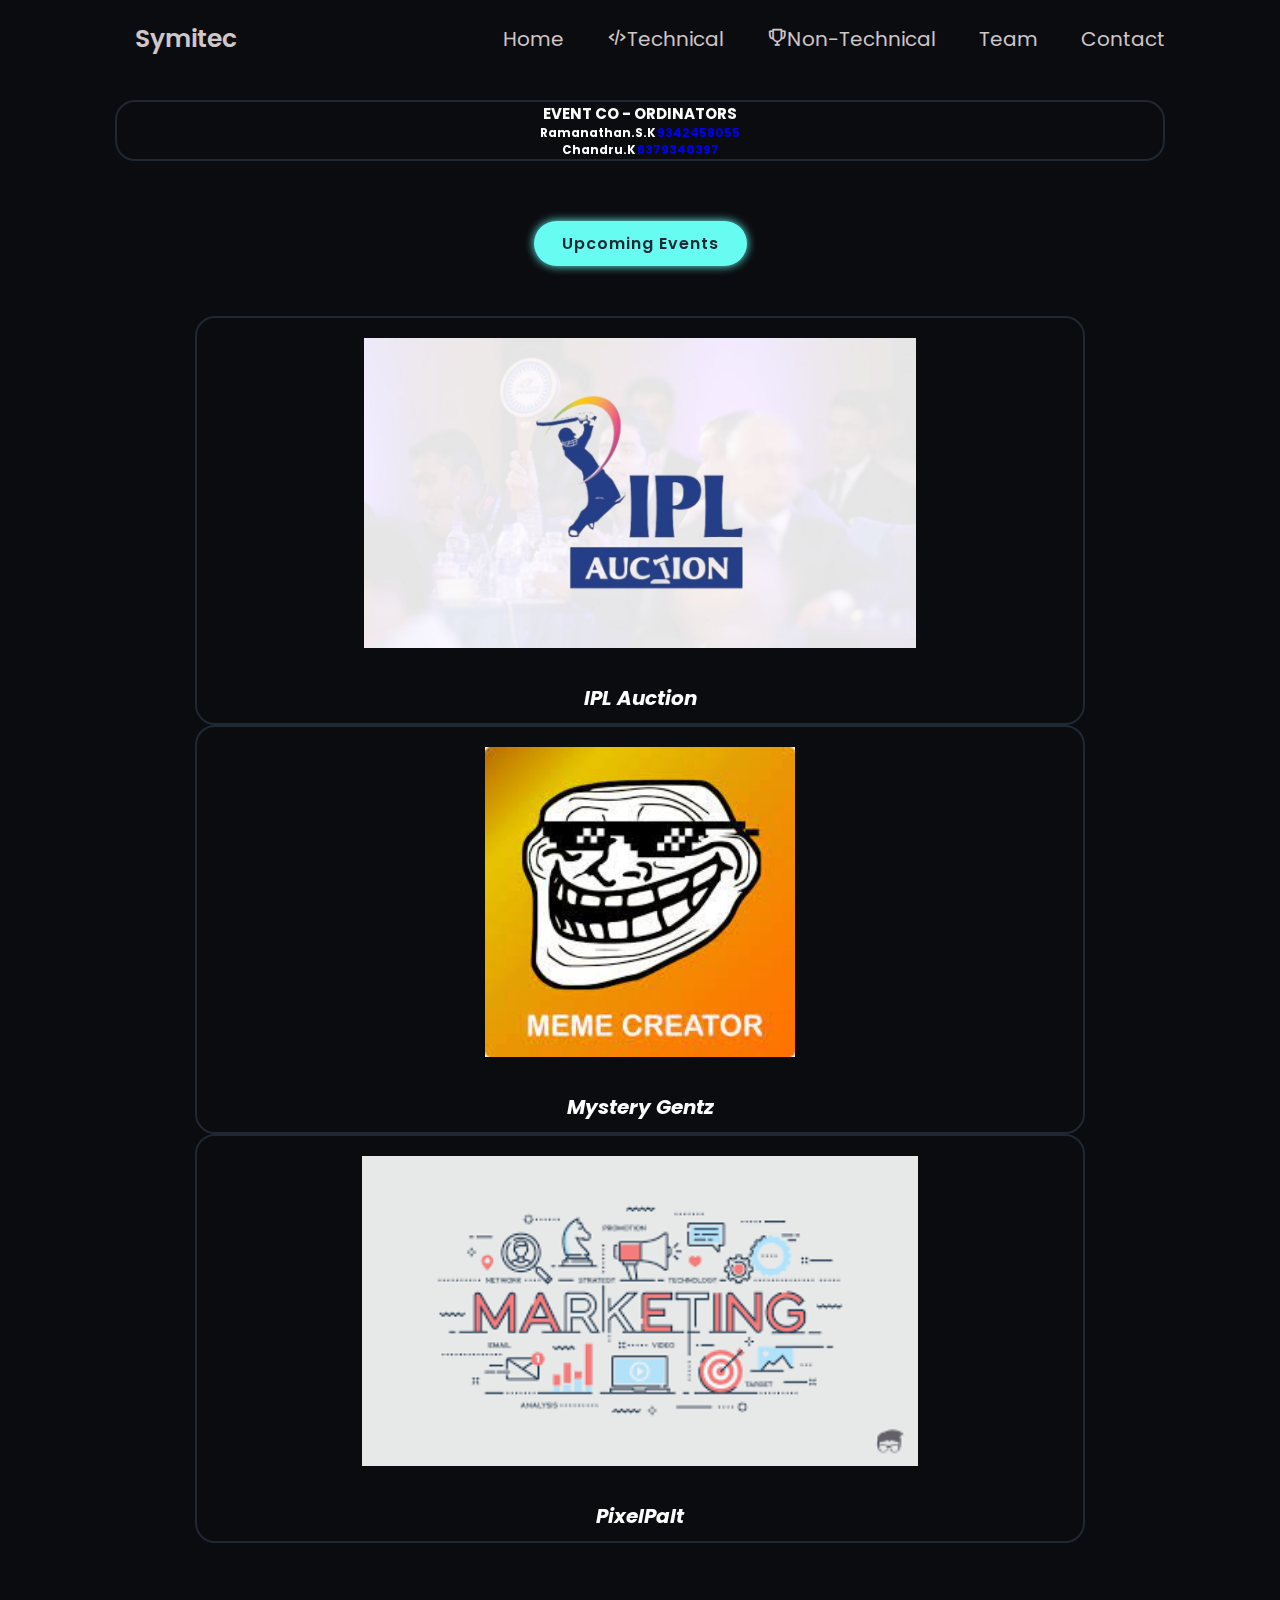
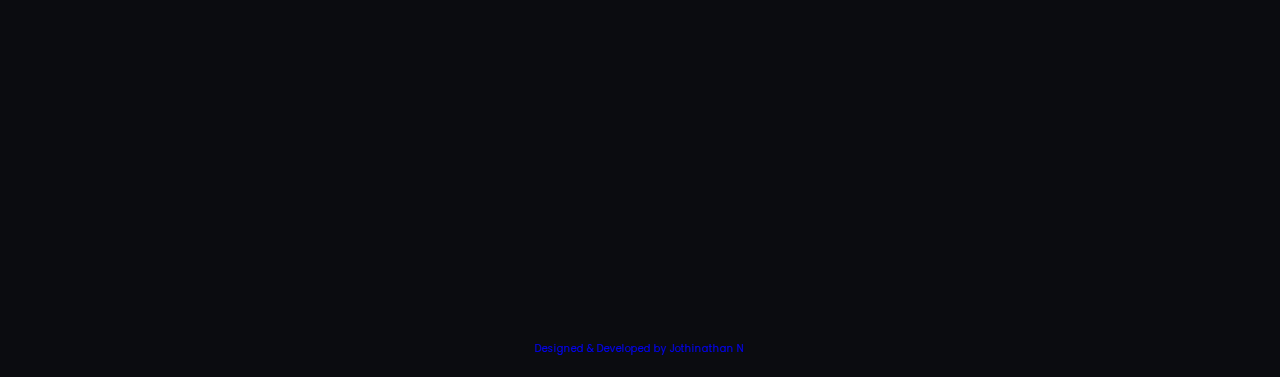
==== markus/nontech.html @ 51813b4f "Add files via upload" ====
<!doctype html>
<html lang="en">

<head>
  <meta charset="UTF-8">
  <meta name="viewport" content="width=device-width, initial-scale=1">
  <title>Non-Technical</title>
  <link href='https://unpkg.com/boxicons@2.1.4/css/boxicons.min.css' rel='stylesheet'>
  <link rel="stylesheet" href="https://unpkg.com/aos@next/dist/aos.css" />
  <link rel="icon" type="image/x-icon" href="images/favicon.ico">
  <link href="https://cdn.jsdelivr.net/npm/bootstrap@5.3.0-alpha3/dist/css/bootstrap.min.css" rel="stylesheet"
    integrity="sha384-KK94CHFLLe+nY2dmCWGMq91rCGa5gtU4mk92HdvYe+M/SXH301p5ILy+dN9+nJOZ" crossorigin="anonymous">
  <link rel="stylesheet" type="text/css" href="event.css" />
  <link rel="icon" href="images/logo2.png" type="image/x-icon">
</head>

<body onmousedown="return false" onselectstart="return false">
  <script>
    document.addEventListener('contextmenu', event => event.preventDefault());
    document.onkeydown = function (e) {
      if (event.keyCode == 123) {
        return false;
      }
      if (e.ctrlKey && e.shiftKey && e.keyCode == 'I'.charCodeAt(0)) {
        return false;
      }
      if (e.ctrlKey && e.shiftKey && e.keyCode == 'J'.charCodeAt(0)) {
        return false;
      }
      if (e.ctrlKey && e.keyCode == 'U'.charCodeAt(0)) {
        return false;
      }
      if (e.ctrlKey && e.keyCode == 'S'.charCodeAt(0)) {
        return false;
      }
      if (e.ctrlKey && e.keyCode == 'C'.charCodeAt(0)) {
        return false;
      }
      if (e.ctrlKey && e.keyCode == 'V'.charCodeAt(0)) {
        return false;
      }
    } 
  </script>
  <section>
    <header class="header">
      <a href="#" class="logo">Symitec</a>
      <i class='bx bx-menu' onclick="Toggle()" id="menu-icon"></i>
      <nav class="navbar" id="nav">
        <a href="../index.html">Home</a>
                <a href="techevent.html"><i class='bx bx-code-alt'></i>Technical</a>
                <a href="nontech.html"><i class='bx bx-trophy'></i>Non-Technical</a>
        <!-- <div class="dropdown">
          <a href="../index.html#events" class="nav-btn">Events</a>
          <div class="dropdown-content" style="width: 130px;">
            <a href="techevent.html"><i class='bx bx-code-alt'></i>Technical</a>
            <a href="nontech.html"><i class='bx bx-trophy'></i>Non-Technical</a>
          </div>
        </div> -->
        <a href="Team.html">Team</a>
        <!--<a href="./form.html">Register</a>-->
        <a href="#footer">Contact</a>
      </nav>
    </header>
    <!--<div class="col" style="display: flex; justify-content: center; align-items: center;">
      <button type="button" class="btn btn-outline-info" data-aos="fade-up" style="font-size: 20px;">Past Glimpses</button>
    </div>
    <div id="carouselExampleAutoplaying" class="carousel slide" data-bs-ride="carousel">
      <div class="carousel-inner">
        <div class="carousel-item active">
          <img src="images/tech 1.jpg" style="height: fit-content;" class="d-block w-100" alt="...">
          <div class="carousel-caption d-none d-md-block">
            <h5 style="font-size: 76px; color: rgb(249, 250, 250);"></h5>
            <h3></h3>
          </div>
        </div>
        <div class="carousel-item">
          <img src="images/tech 2.jpg" d-block w-100" alt="...">
          <div class="carousel-caption d-none d-md-block">
            <h1 style="font-size: 76px; color: rgb(249, 250, 250);"></h1>
            <h2> </h2>
          </div>
        </div>
        <div class="carousel-item">
          <img src="images/tech 3.jpg" class="d-block w-100" alt="...">
          <div class="carousel-caption d-none d-md-block">
            <h1 style="font-size: 76px; color: rgb(249, 250, 250);"></h1>
            <h5></h5>
          </div>
        </div>
      </div>
      <button class="carousel-control-prev" type="button" data-bs-target="#carouselExampleAutoplaying"
        data-bs-slide="prev">
        <span class="carousel-control-prev-icon" aria-hidden="true"></span>
        <span class="visually-hidden">Previous</span>
      </button>
      <button class="carousel-control-next" type="button" data-bs-target="#carouselExampleAutoplaying"
        data-bs-slide="next">
        <span class="carousel-control-next-icon" aria-hidden="true"></span>
        <span class="visually-hidden">Next</span>
      </button>
    </div>-->
    <div class="container">

      <div class="card h-150">

        <div class="card-body">
          <div style="color: white;">

            <h2>EVENT CO - ORDINATORS</h2>
            <h3>Ramanathan.S.K <a href="tel:+9342458055">9342458055</a></h3>
            <h3>Chandru.K <a href="tel:+6379340397">6379340397</a></h3>
          </div>
          <div class="card-text">
            <!-- <div class="card-text"><b>Coordinator: JOTHINATHAN N</b></div>
                                <div class="card-text"><b>Phone no: 8807993608</b></div> -->
          </div>
        </div>
        <div class="card-back">
          <div>
            <h2>EVENT CO - ORDINATORS</h2>
            <h3>Ramanathan.S.K <a href="tel:+9342458055">9342458055</a></h3>
            <h3>Chandru.K <a href="tel:+6379340397">6379340397</a></h3>
          </div>

        </div>

      </div>

    </div>
    <div class="container button">

      <div class="row" style="text-align:center">








        <div class="col">
          <button type="button" class="btn btn-outline-info" data-aos="fade-up">Upcoming Events</button>
        </div>
      </div>
      <div class="container card-container" data-aos="fade-up">
        <div class="row row-cols-1 row-cols-md-3 g-4">
          <div class="col">
            <div class="card h-150">
              <img src="Everything-to-know-about-the-IPL-Auction-2024.jpg" class="card-img-top" alt="..." height="350">
              <div class="card-body">
                <h5 class="card-title">IPL Auction</h5>
                <div class="card-text">
                  <!-- <div class="card-text"><b>Coordinator: JOTHINATHAN N</b></div>
                  <div class="card-text"><b>Phone no: 8807993608</b></div> -->
                </div>
              </div>
              <div class="card-back">
                <p>* IPL enthusiasts can participate <br>
                  * Team size can be up to three(minimum 3 maximum 4).<br>
                  * Result based on judges</p>
              </div>

            </div>
          </div>


          <div class="col">
            <div class="card h-150">
              <img src="images/meme.jpg" class="card-img-top" alt="..." height="350">
              <div class="card-body">
                <h5 class="card-title">Mystery Gentz</h5>
                <div class="card-text">
                  <!-- <div class="card-text"><b>Coordinator: JOTHINATHAN N</b></div>
                  <div class="card-text"><b>Phone no: 8807993608</b></div> -->
                </div>
              </div>
              <div class="card-back">
                <!-- <p>Topic Will be Given Onspot.<br> -->
                <!-- *Based on the Topic the memes should be designed.<br> -->
                <!-- *Memes will be Designed Within in the given time.<br> -->
                <!-- *No Vulnerability words should be added in that meme.</p> -->
                (MAXIMUM 2-3 MEMBERS IN TEAM)
                Mystery Geniz is challenging event to think creatively and solve problems quickly, but it’s a
                rewarding mental challenge with a positive twist for everyone taking part.
              </div>
            </div>
          </div>
          <div class="col">
            <div class="card h-150">
              <img src="images/marketing.png" class="card-img-top" alt="..." height="350">
              <div class="card-body">
                <h5 class="card-title">PixelPalt</h5>
                <div class="card-text">
                  <!-- <div class="card-text"><b>Coordinator: JOTHINATHAN N</b></div>
                  <div class="card-text"><b>Phone no: 8807993608</b></div> -->
                </div>
              </div>
              <div class="card-back">
                <p>A team can consist maximum of 2 members.<br>
                  <!-- *Here the marketing capabilities in selling a really or non-existing product will be tested. -->
                </p>
              </div>
            </div>
          </div>
        </div>
  </section>
  <footer class="footer" id="footer">
    <div class="followus" data-aos="fade-right" data-aos-offset="100">
      <h2 class="footer-heading">Follow Us</h2>
      <div>
        <div class="social-media-footer">
          <a href="https://www.instagram.com/mec.edu.in?igsh=MzRlODBiNWFlZA==" target="_blank"><i
              class='bx bxl-instagram'></i></a>
          <a href="https://www.linkedin.com/school/muthayammal-engineering-college/" target="_blank"><i
              class='bx bxl-linkedin'></i></a>
        </div>
      </div>
    </div>
    <div class="contactus" data-aos="fade-left" data-aos-offset="100">
      <h2 class="footer-heading">Contact Us</h2>
      <div class="contactus-content">
        <p><span>Address</span> : Muthayammal Engineering College, Kakaveri, Namakkal, Tamil Nadu 637401</p>
        <p><span>Email</span> : symitec2k24@gmail.com</p>
      </div>
    </div>
  </footer>
  <center>
    <footer><a href="https://jothinathan423.github.io/samples/task2/">Designed & Developed by Jothinathan N</a></footer>
  </center>
  <script href="./app.js"></script>
  <script>
    function Toggle() {
      const navbar = document.getElementById("nav");
      console.log('clicked');
      if (navbar.style.display === "block") {
        navbar.style.display = "none";
      }
      else {
        navbar.style.display = "block";
      }

    }
  </script>
  <script src="https://unpkg.com/aos@next/dist/aos.js"></script>
  <script>
    AOS.init({
      duration: 1000,
      offset: 300,
    });
  </script>
  <script src="	https://cdn.jsdelivr.net/npm/bootstrap@5.3.1/dist/css/bootstrap.min.css"></script>
  <script src="https://cdn.jsdelivr.net/npm/bootstrap@5.3.0-alpha3/dist/js/bootstrap.bundle.min.js"
    integrity="sha384-ENjdO4Dr2bkBIFxQpeoTz1HIcje39Wm4jDKdf19U8gI4ddQ3GYNS7NTKfAdVQSZe"
    crossorigin="anonymous"></script>
</body>

</html>
---- markus/event.css ----
@import url("https://fonts.googleapis.com/css2?family=Poppins:wght@300;400;500;600;700;800;900&display=swap");

a{
  text-decoration: none;
}
* {
  margin: 0;
  padding: 0;
  box-sizing: border-box;
  text-decoration: none;
  border: none;
  outline: none;
  scroll-behavior: smooth;
  font-family: "Poppins", sans-serif;
}

:root {
  --bg-color: #0b0c10;
  --sec-bg-color: #1f2833;
  --text-color: #cfc6c7;
  --main-color: #66fcf1;
  --navdisp: hidden;
}

html {
  font-size: 62.5%;
  overflow-x: hidden;
}

body {
  color: var(--text-color);
}

.header {
  position: fixed;
  top: 0;
  left: 0;
  width: 100%;
  padding: 2rem 9%;
  background-color: var(--bg-color);
  display: flex;
  /* flex-wrap: wrap; */
  justify-content: space-between;
  align-items: center;
  z-index: 100;
}

.header.sticky{
  border-bottom: .1rem solid rgba(0, 0, 0, .2);
}

/* Header Logo  */
.logo {
  font-size: 2.5rem;
  color: var(--text-color);
  font-weight: 600;
  cursor: default;
  margin-left: 2rem;
}

#menu-icon{
  padding-right: 0.5rem;
}


.nav-hidden{
  display: block;
}

.navbar{
  display: block;
}

.navbar a, .nav-btn {
  font-size: 2rem;
  /* border: #0b0c10; */
  color: var(--text-color);
  margin-left: 4rem;
  transition: 0.3s;
}

#menu-icon{
  font-size: 3.6rem;
  color: var(--text-color);
  display: none;
}

.navbar a:hover {
  color: var(--main-color);
}


/* Dropdown */

.nav-btn{
  background: none;
}

.nav-btn:hover{
  color: var(--main-color);
}

.dropdown{
  display: inline;
  overflow: hidden;
  font-size: 1.7rem;
  border:none;
  color: var(--text-color);
  /* margin-left: 4rem; */
  transition: 0.3s;
}
.dropdown-content{

  display: none;
  position: absolute;
  background-color: none;
  border-radius: 10%;
  margin-left: 12rem;
  background-color: var(--sec-bg-color);
  /* border: 0.5px solid var(--main-color); */
  z-index: 1;
  
}

.dropdown-content a{
  font-size: 1.7rem;
  float: none;
  color: var(--text-color);
  padding: 0.2rem 0.5rem;
  text-decoration: none;
  display: block;
  margin-left: 0px;
  padding: 0.5rem 1.5rem;
}

.dropdown:hover .dropdown-content{
  display: block;
  /* background-color: var(--bg-color); */
}


/* Main Section  */
section {
  /*background-image: linear-gradient(to left, #1f2833 0%, black 100%);*/
  background: var(--bg-color);
  min-height: 100vh;
  padding: 10rem 9% 2rem;
}

.btn{
    display: inline-block;
    padding: 1rem 2.8rem;
    background: var(--main-color);
    border-radius: 4rem;
    box-shadow: 0 0 1rem var(--main-color);
    font-size: 1.6rem;
    color: var(--sec-bg-color);
    letter-spacing: .1rem;
    font-weight: 600;
    transition: .5s ease;
}

.btn:hover{
    box-shadow: none;
}

/* .carousel-item img{
  width: auto;
  height: 500px;
} */

.carousel-caption {
    font-size: 76px; 
    text-align: center;
    top:50% ;
    color: rgb(249, 250, 250);
    bottom: initial;
    transform: translateY(-50%);
    translate: behavioursmooth;
    
  }
  @media (min-width: 564px) {
    .carousel-caption {
      font-size: 1.5vw; 
    }
  }
  .carousel-inner {
    /* padding-top: 300px; */
 /* height: 500px;  */
 height:auto;
 width:auto;
 padding: 20px; /
 }
 .card-container{
  padding: 50px;
  padding-left: 20px;
  padding-right: 20px;
  border-radius: 100rem;
}
.card-img-top{
  padding: 20px;
  border-radius: 20px;
  backface-visibility: hidden;
 }
.card{
    background: var(--sec-bg-color);
    flex: 1 1 30rem;
    background: var(--bg-color);
    border-radius: 2rem;
    text-align: center;
    border: .2rem solid var(--sec-bg-color);
    transition: .5s ease;
    transform-style: preserve-3d;
}

.card-title{
color:white;
font-size: 2rem;
font-style: oblique;
padding: 10px;
}
.card-text{
color:white;
font-size: 1.6rem;
}
.card:hover{
    border-color: var(--main-color);
    /* transform: scale(1.02); */
    transform: rotateY(180deg);
}
.card .card-body {
  backface-visibility: hidden;
}
.card-front,
.card-back {
  /* transform: rotateY(180deg); */
  backface-visibility: hidden;
  position: absolute;
  top: 0;
  left: 0;
  right: 0;
  bottom: 0;
  border-radius: 2rem;
  border: .2rem solid var(--sec-bg-color);

}
.card-back {
  transform: rotateY(180deg);
  background-color: black;
  color: white;
  text-align: center;
  display: flex;
  flex-direction: column;
  justify-content:center ; 
  align-items: center;
  gap: 5rem;
  font-size: 2rem;
  border: .2rem solid var(--sec-bg-color);
}

.card-back p{
  padding: 10px;
}

.button{
padding: 60px;
}

.card-button{
  padding: 40px;

}



/* footer section */

footer{
  background: var(--bg-color);
  padding: 1.4rem 4rem;
  display: flex;
  flex-direction: row;
  justify-content:space-around;
  flex-wrap: wrap;
  padding-top: 6rem;
  padding-bottom: 2rem;
}

.footer-heading{
  text-align: left;
  font-size: 4.5rem;
  /* margin-left: 1.2rem; */
}

.footer-logo{
  min-height: 100vh;
  padding: 10rem 9% 2rem;
}

.social-media-footer a {
  display: inline-flex;
  justify-content: center;
  align-items: center;
  width: 4rem;
  height: 4rem;
  background: transparent;
  border: 0.2rem solid var(--text-color);
  border-radius: 50%;
  font-size: 2rem;
  color: var(--text-color);
  margin: 1rem 1rem 1rem 0;
  transition: 0.5s ease;
}

.social-media-footer a:hover {
  background: var(--main-color);
  color: var(--sec-bg-color);
  box-shadow: 0 0 1rem var(--main-color);
}

.rights{
  padding-left: 1rem;
}

.followus, .contactus{
  text-align: left;
}

.contactus-content{
  margin-top: 1rem;
}


/* .contactus-content{
  padding-left: 1.2rem;
  padding-top: 1rem;
  font-size: 1.2rem;
} */

span{
  font-weight: 700;
}



/* Breakpoints */
@media (max-width: 1200px) {
  html{
    font-size: 55%;
  }

  .home-img img{
    width: 40vw;
    height: 40vw;
  }

}

@media(max-width : 991px) {
  .header {
    padding: 2rem 3%;
  }

  section {
    padding: 10rem 3% 2rem;
  }

  .team{
    display: flex;
    flex-direction: column;
    justify-content: space-around;
  }

  .team-content{
    flex-direction: column;
  }
  .team-content h3{
    margin-top: -11rem;
    /* margin: 1rem 0; */
    font-size: 2.6rem;
  }
  .team-img img{
    width: 90vw;
  }

  footer {
    padding: 2rem 3%;
  }
}

@media(max-width: 768px) {
  #menu-icon {
    display: block
  }

  .header{
    width: 100vw;
  }

  .html{
    overflow-x: hidden;
  }

  .navbar {
    position: absolute;
    top: 100%;
    left: 0;
    display: none;
    width: 100%;
    padding: 1rem 3%;
    background: var(--bg-color);
    border-top: .1rem solid rgba(0, 0, 0, .2);
    box-shadow: 0 .5rem 1rem rgba(0, 0, 0, .2);
  }

  .home{
    flex-direction: column-reverse;
    justify-content: start;
    align-items: start;
  }

  .home-img img{
    width: 50vw;
    height: 50vw;
  }

  .home-content{
    padding-left: 1rem;
    padding-top: 1rem;
  }

  .navbar a{
    display: block;
    font-size: 2rem;
    margin: 3rem 0;
  }

  .nav-btn{
    margin-left: 0rem;
  }

  .dropdown-content{
    display: none;
  }

  .dropdown:hover .dropdown-content{
    display: none;
  }


}

@media(max-width: 565px){
  .footer{
    justify-content: start;
  }
}

@media(max-width: 450px){
  /* .home-img{
    margin-left: 2.8rem;
  } */

  .home-img img{
    width: 80vw;  
    height: 80vw;
  }

  .swiper-slide{
    width: 280px;
    height: 280px;
  }

  .front{
    font-size: 1.5rem;
  }

  .footer{
    justify-content: start;
  }

}

@media (max-width: 768px) {
  .card-back {
    font-size: 14px; /* Adjust this to your desired small font size */
  }
}
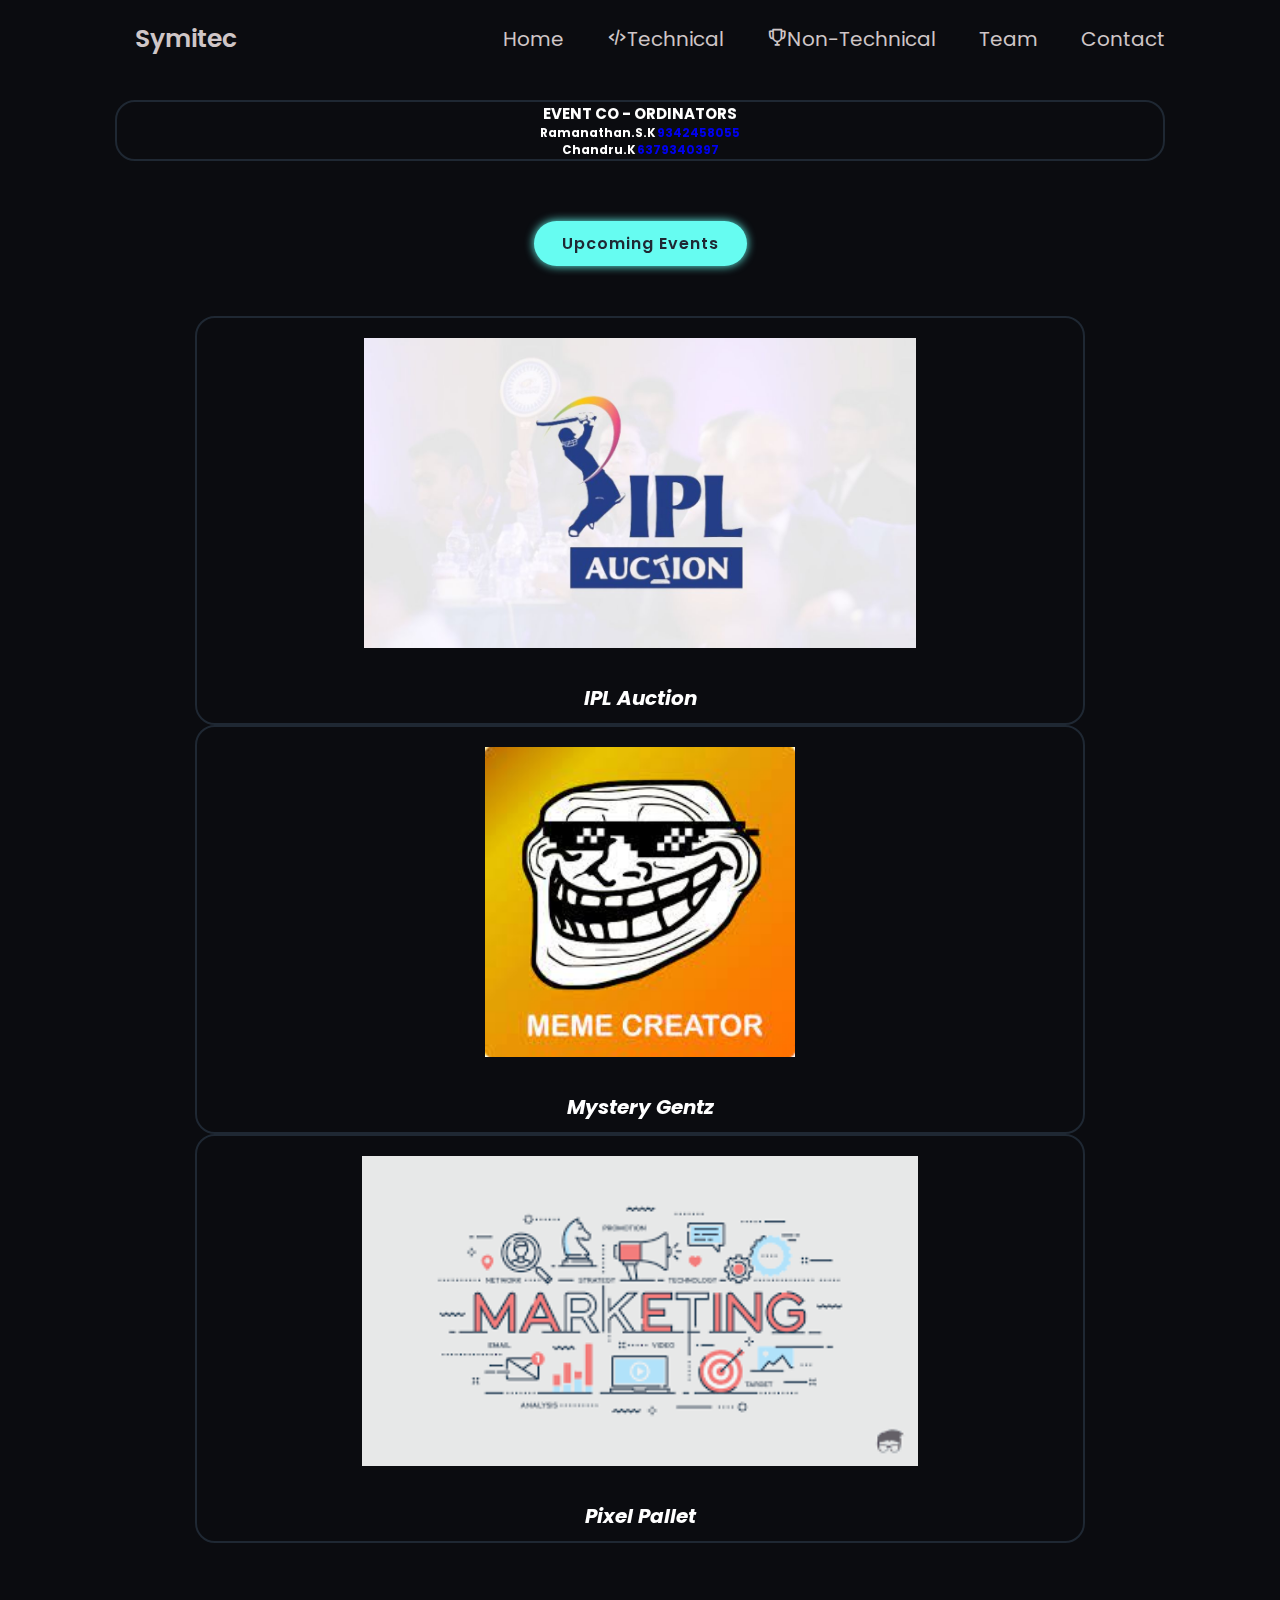
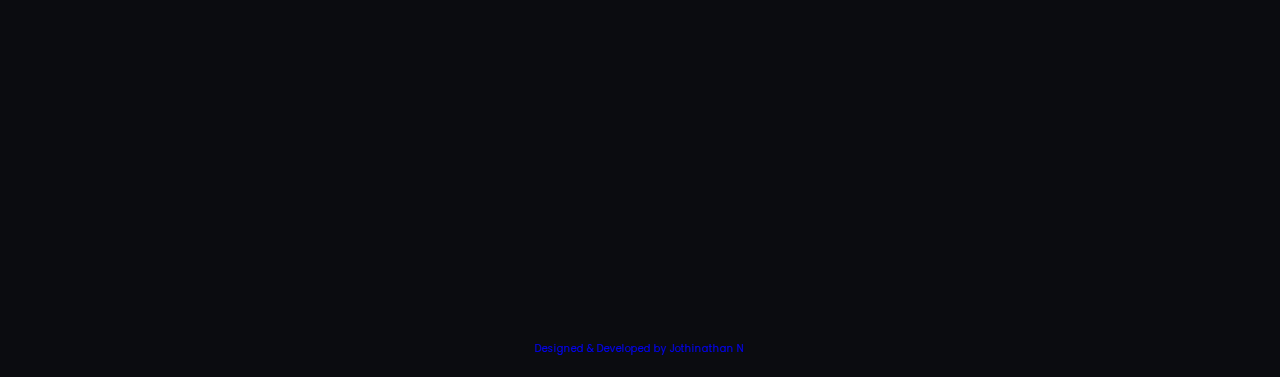
==== commit 8ba2ba62: "Update nontech.html" ====
--- a/markus/nontech.html
+++ b/markus/nontech.html
@@ -189,14 +189,14 @@
             <div class="card h-150">
               <img src="images/marketing.png" class="card-img-top" alt="..." height="350">
               <div class="card-body">
-                <h5 class="card-title">PixelPalt</h5>
+                <h5 class="card-title">Pixel Pallet</h5>
                 <div class="card-text">
                   <!-- <div class="card-text"><b>Coordinator: JOTHINATHAN N</b></div>
                   <div class="card-text"><b>Phone no: 8807993608</b></div> -->
                 </div>
               </div>
               <div class="card-back">
-                <p>A team can consist maximum of 2 members.<br>
+                <p>A team can consist maximum of 2 members.onspot topic.make your design on lab system.
                   <!-- *Here the marketing capabilities in selling a really or non-existing product will be tested. -->
                 </p>
               </div>
@@ -254,4 +254,4 @@
     crossorigin="anonymous"></script>
 </body>
 
-</html>+</html>
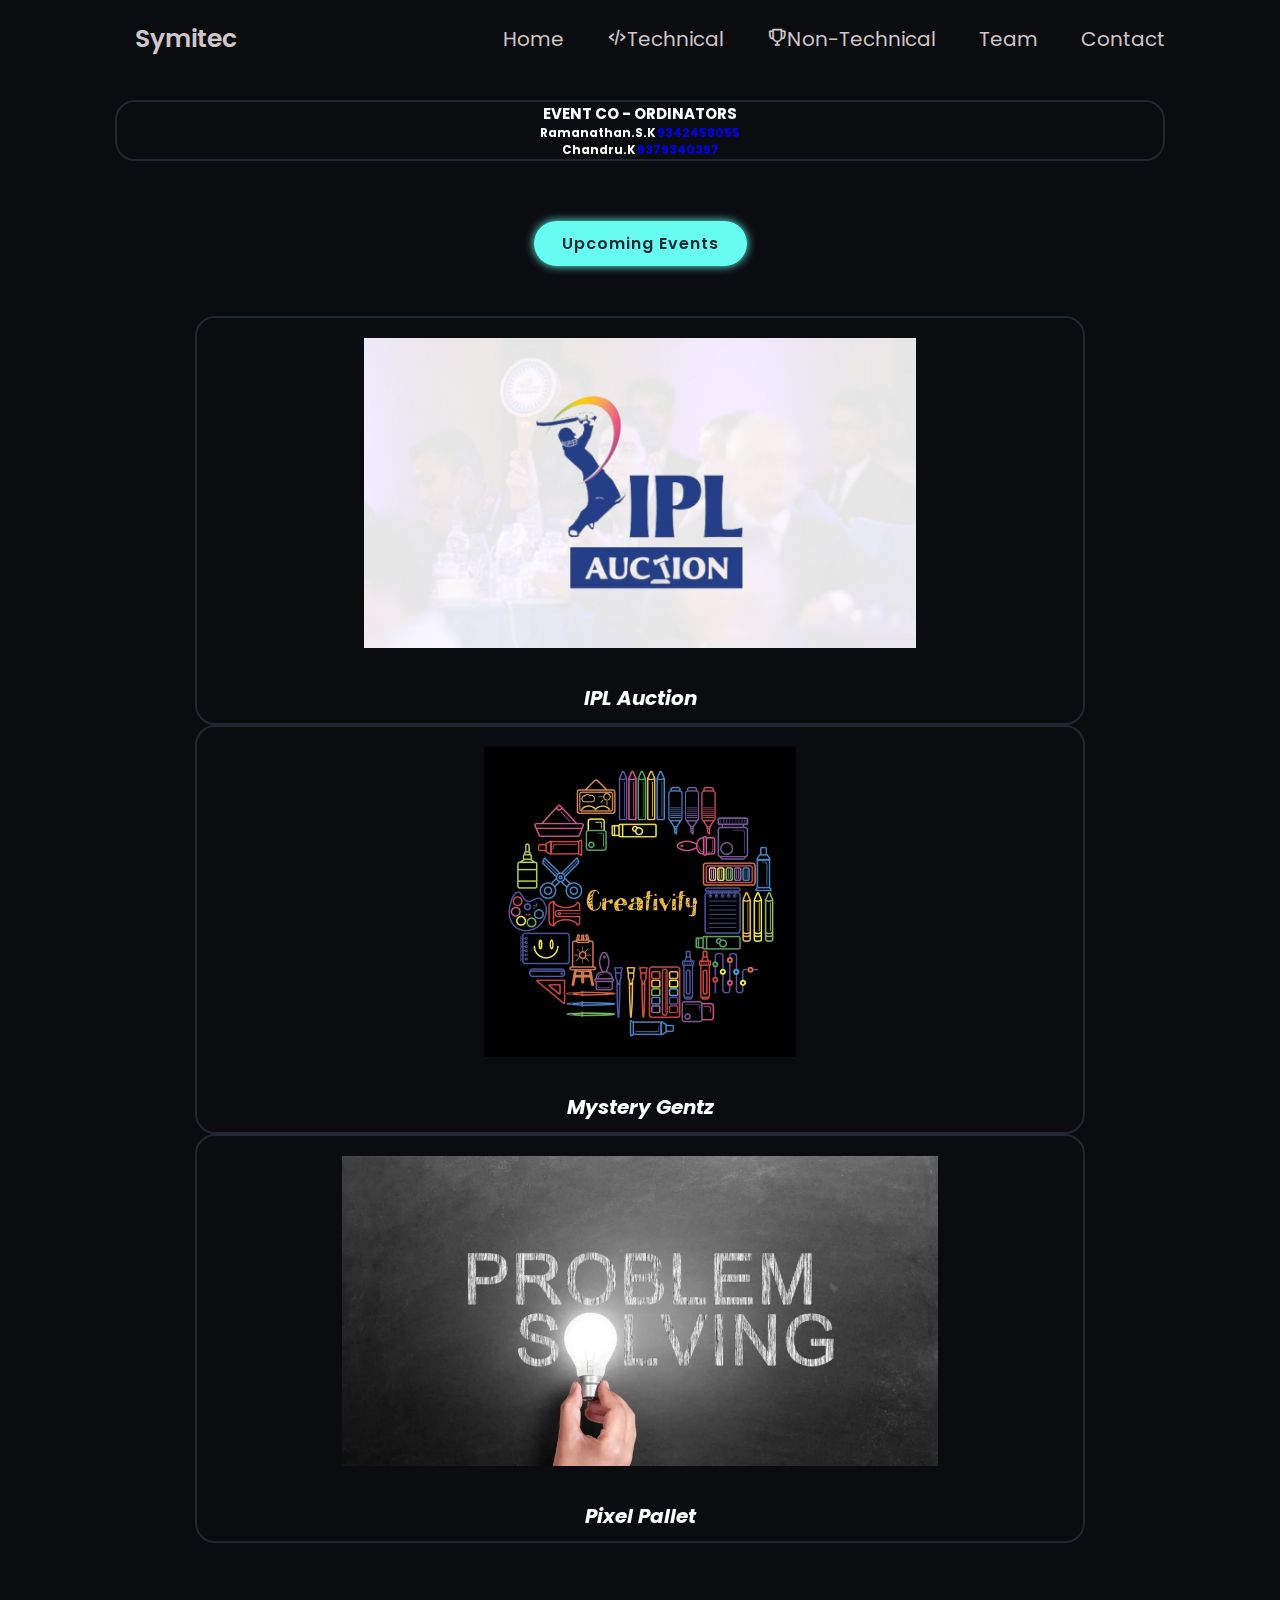
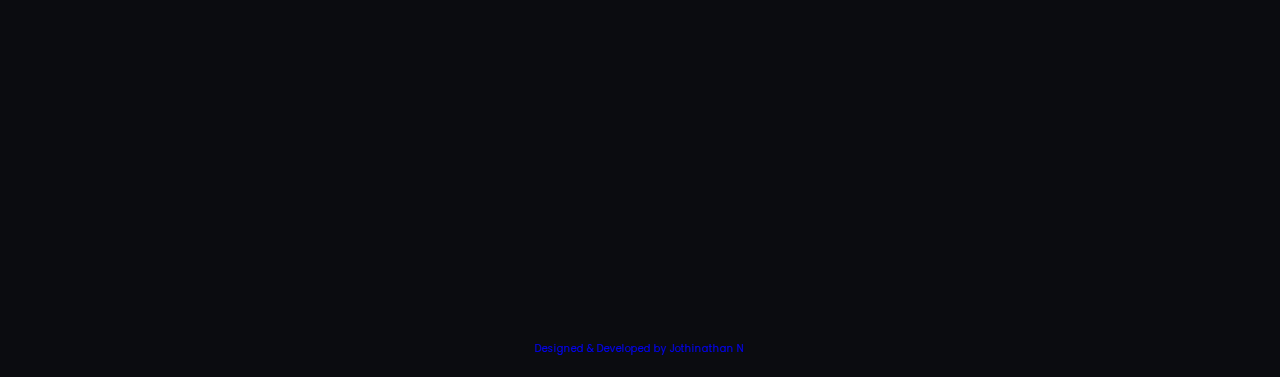
==== commit 28c4c381: "Update nontech.html" ====
--- a/markus/nontech.html
+++ b/markus/nontech.html
@@ -166,7 +166,7 @@
 
           <div class="col">
             <div class="card h-150">
-              <img src="images/meme.jpg" class="card-img-top" alt="..." height="350">
+              <img src="images/jothi2.jpg" class="card-img-top" alt="..." height="350">
               <div class="card-body">
                 <h5 class="card-title">Mystery Gentz</h5>
                 <div class="card-text">
@@ -187,7 +187,7 @@
           </div>
           <div class="col">
             <div class="card h-150">
-              <img src="images/marketing.png" class="card-img-top" alt="..." height="350">
+              <img src="images/prb.jpg" class="card-img-top" alt="..." height="350">
               <div class="card-body">
                 <h5 class="card-title">Pixel Pallet</h5>
                 <div class="card-text">
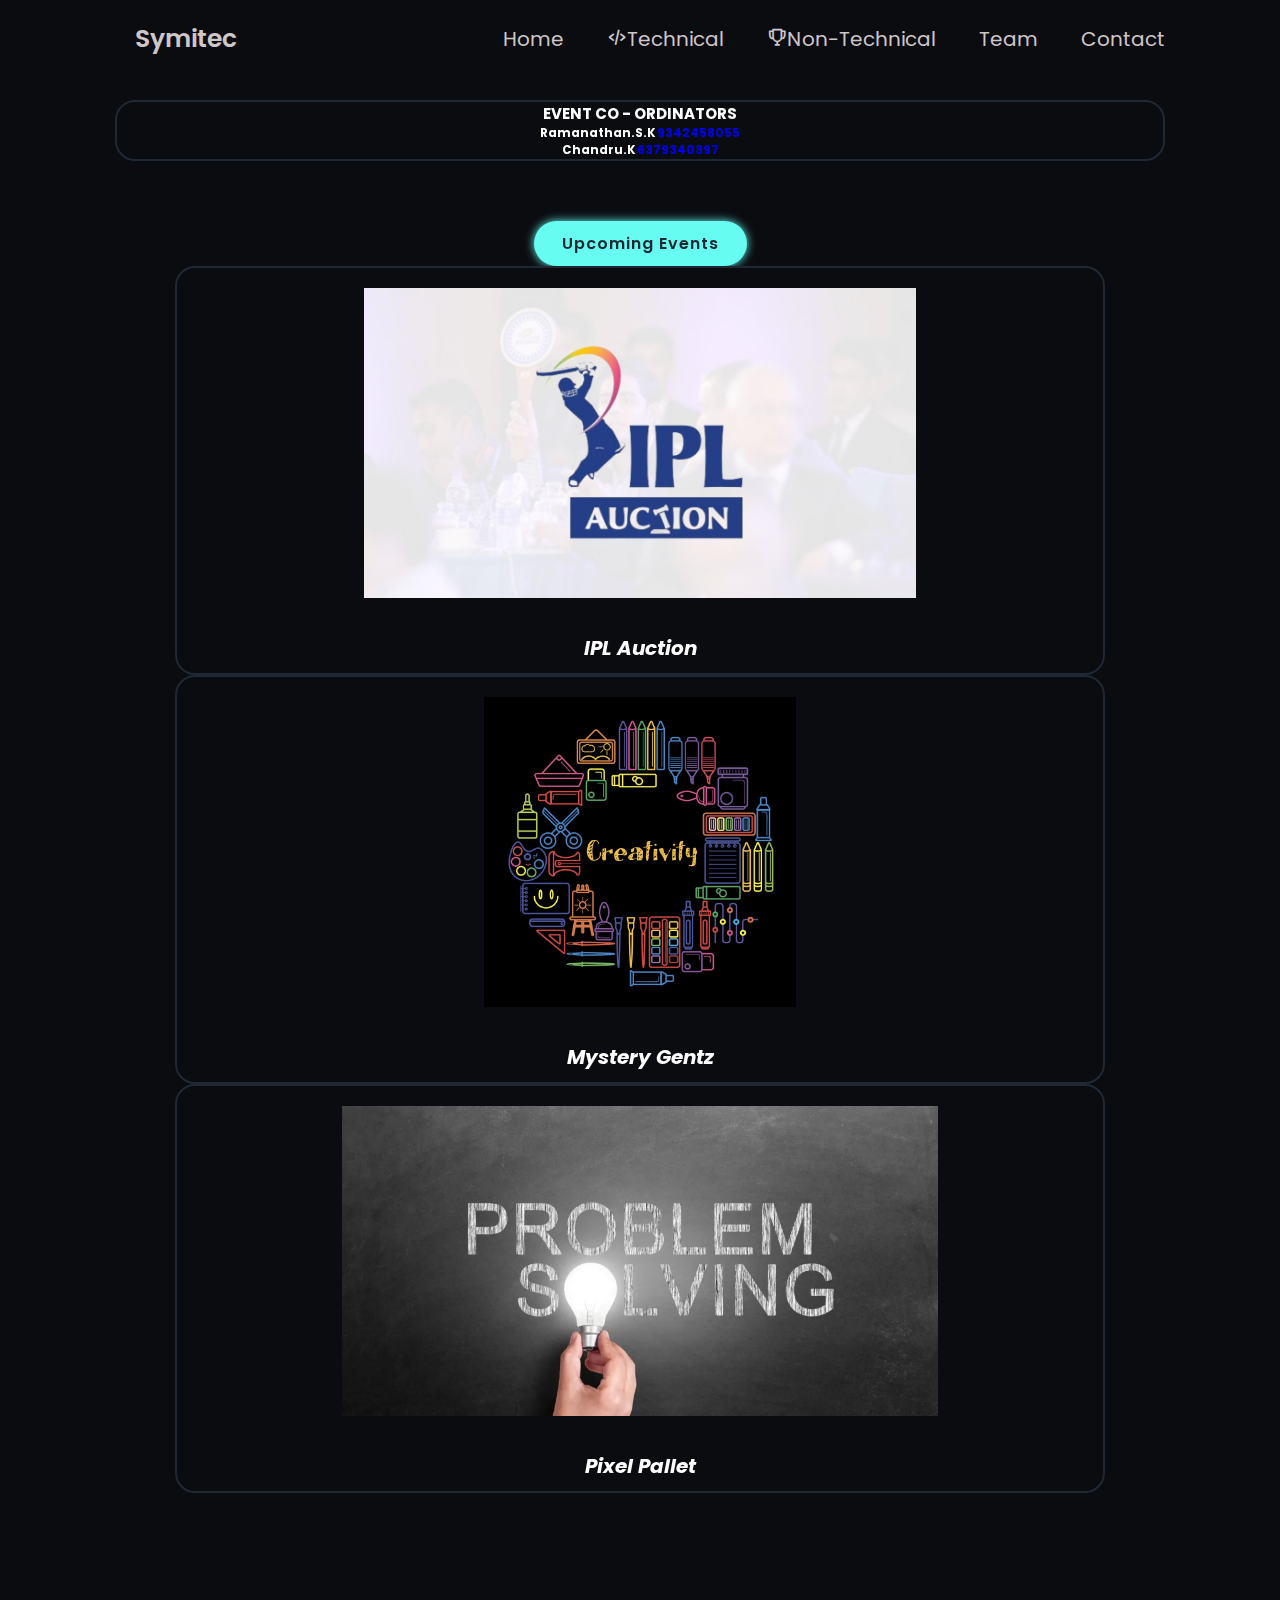
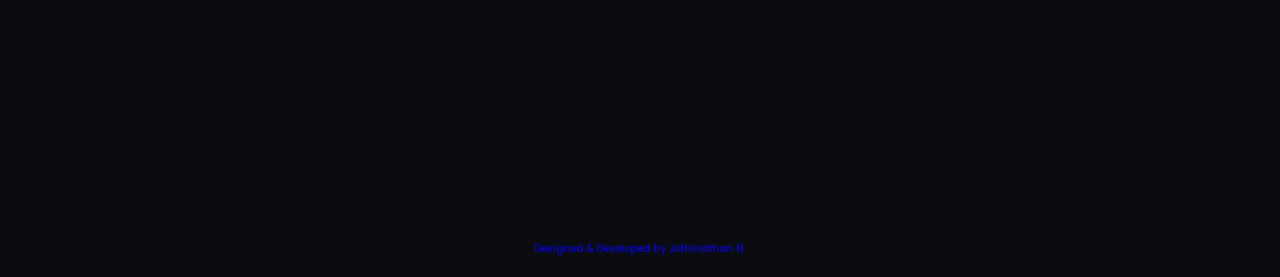
==== commit b744b799: "Update nontech.html" ====
--- a/markus/nontech.html
+++ b/markus/nontech.html
@@ -142,7 +142,7 @@
           <button type="button" class="btn btn-outline-info" data-aos="fade-up">Upcoming Events</button>
         </div>
       </div>
-      <div class="container card-container" data-aos="fade-up">
+      <div class="container-fluid card-container-fluid" data-aos="fade-up">
         <div class="row row-cols-1 row-cols-md-3 g-4">
           <div class="col">
             <div class="card h-150">
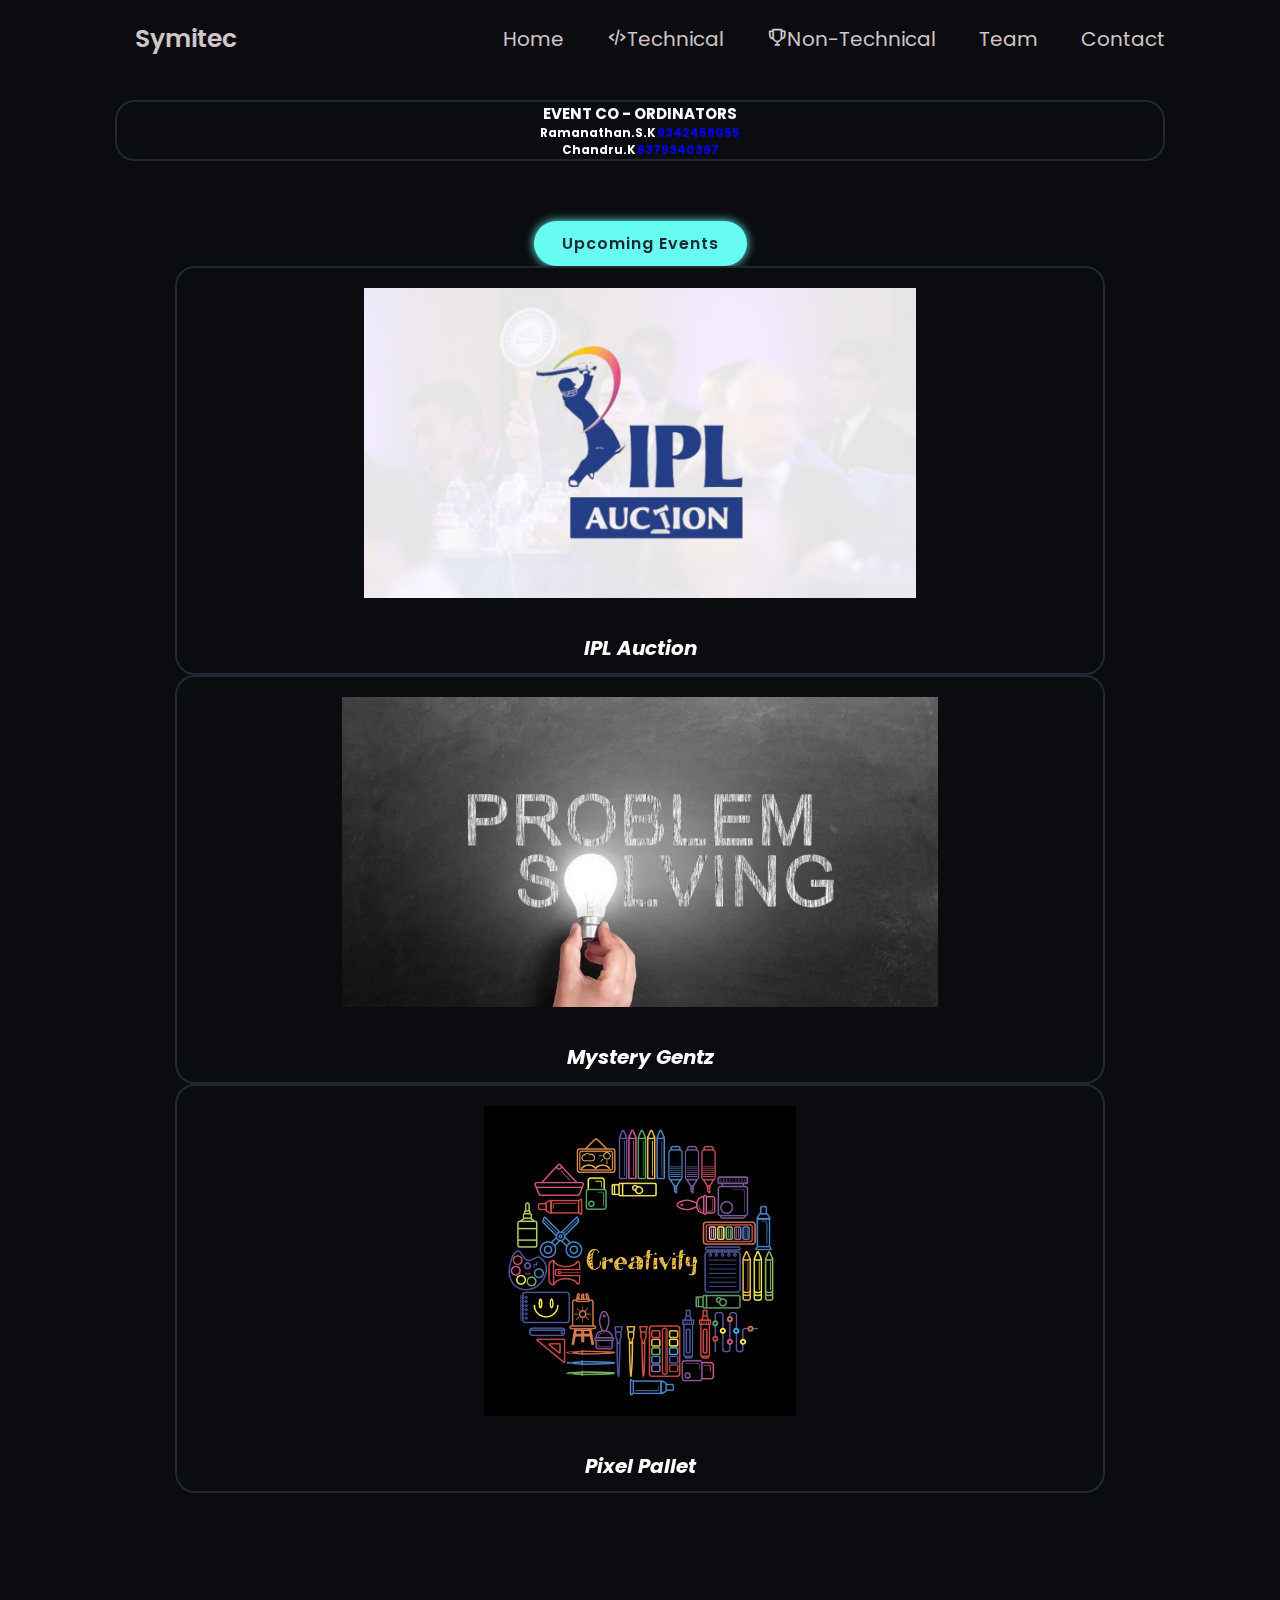
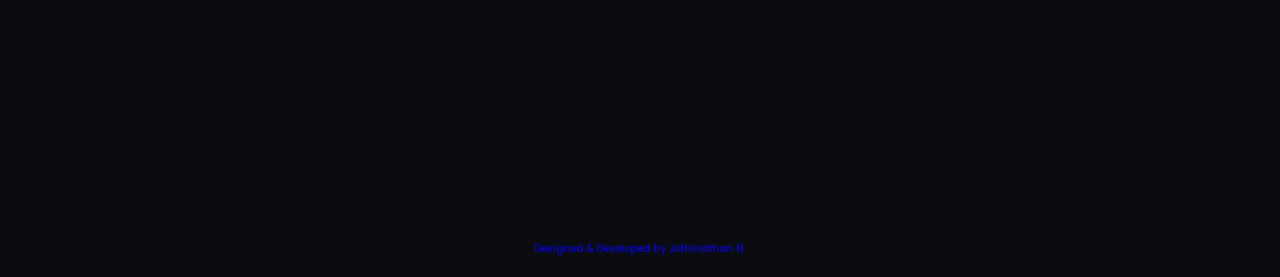
==== commit c41d7fc8: "Update nontech.html" ====
--- a/markus/nontech.html
+++ b/markus/nontech.html
@@ -166,7 +166,7 @@
 
           <div class="col">
             <div class="card h-150">
-              <img src="images/jothi2.jpg" class="card-img-top" alt="..." height="350">
+              <img src="images/prb.jpg" class="card-img-top" alt="..." height="350">
               <div class="card-body">
                 <h5 class="card-title">Mystery Gentz</h5>
                 <div class="card-text">
@@ -187,7 +187,7 @@
           </div>
           <div class="col">
             <div class="card h-150">
-              <img src="images/prb.jpg" class="card-img-top" alt="..." height="350">
+              <img src="images/jothi2.jpg" class="card-img-top" alt="..." height="350">
               <div class="card-body">
                 <h5 class="card-title">Pixel Pallet</h5>
                 <div class="card-text">
